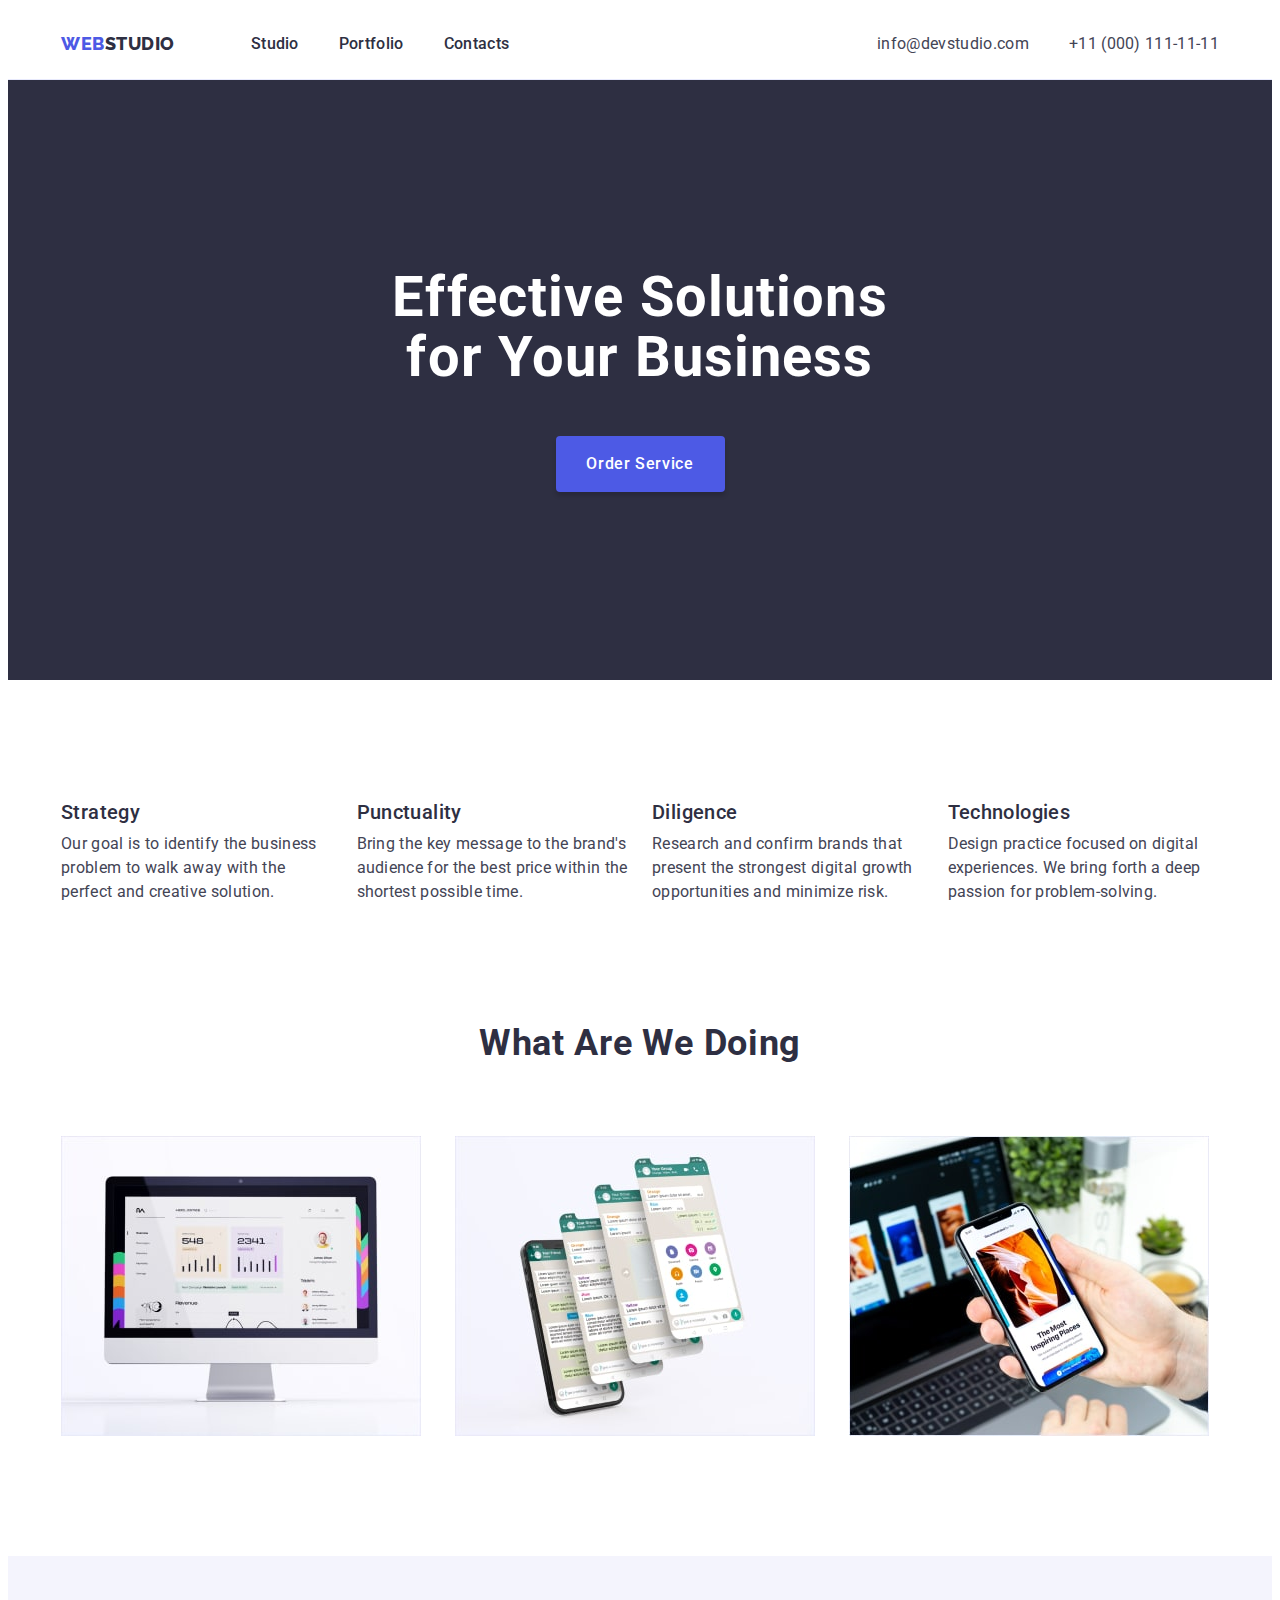
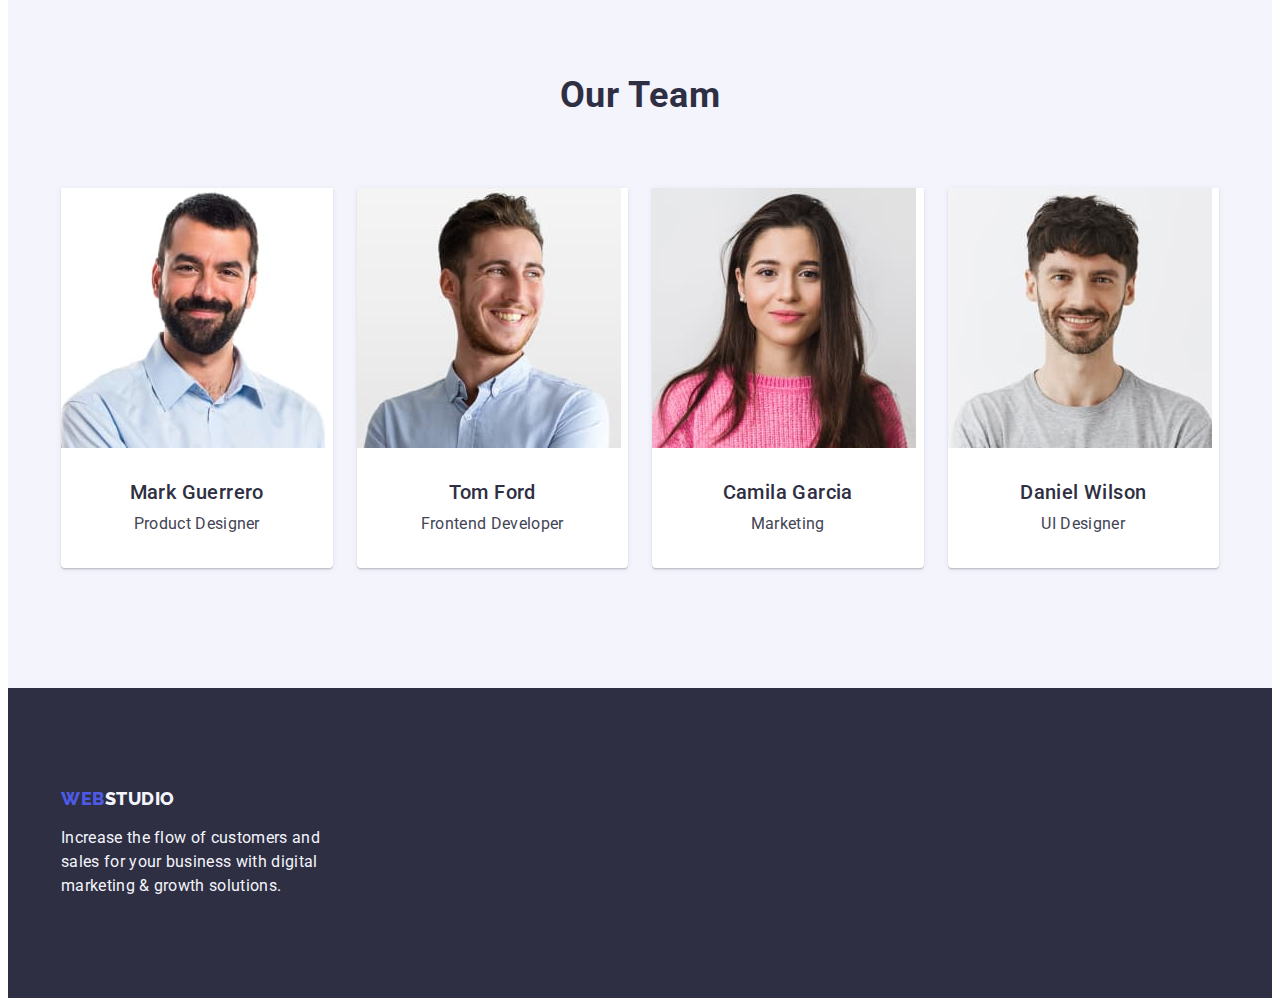
==== index.html @ 2a5b0203 "Initial commit" ====
<!DOCTYPE html>
<html lang="en">
  <head>
    <meta charset="UTF-8">
    <meta http-equiv="X-UA-Compatible" content="IE=edge">
    <meta name="viewport" content="width=device-width, initial-scale=1.0">
    <title>WebStudio</title>
    <link rel="preconnect" href="https://fonts.googleapis.com">
    <link rel="preconnect" href="https://fonts.gstatic.com" crossorigin>
    <link 
      href="https://fonts.googleapis.com/css2?family=Raleway:wght@800&family=Roboto:wght@400;500;700;900&display=swap"
      rel="stylesheet">
    <link rel="stylesheet" href="https://cdnjs.cloudflare.com/ajax/libs/modern-normalize/1.1.0/modern-normalize.min.css"
      integrity="sha512-wpPYUAdjBVSE4KJnH1VR1HeZfpl1ub8YT/NKx4PuQ5NmX2tKuGu6U/JRp5y+Y8XG2tV+wKQpNHVUX03MfMFn9Q=="
      crossorigin="anonymous" referrerpolicy="no-referrer" />
    <link rel="stylesheet" href="./css/styles.css">
  </head>
  <body>
    <header class="header">
      <div class="container header-container">
        <nav class="header-navigation">
          <a href="./index.html" class="header-logo link">Web<span class="header-logo-second">Studio</span></a>
          <ul class="header-list list">
            <li class="header-item"><a class="header-link link" href="./index.html">Studio</a></li>
            <li class="header-item"><a class="header-link link" href="./portfolio.html">Portfolio</a></li>
            <li class="header-item"><a class="header-link link" href="">Contacts</a></li>
          </ul>
        </nav>
        <address class="header-address">
          <ul class="list-address list">
            <li class="address-item"><a class="address-link link" href="mailto:info@devstudio.com">info@devstudio.com</a></li>
            <li class="address-item"><a class="address-link link" href="tel:+110001111111">+11 (000) 111-11-11</a></li>
          </ul>
        </address>
      </div>
    </header>
    <main>
      <section class="banner section">
        <div class="container">
          <h1 class="banner-title">Effective Solutions for Your Business</h1>
          <button class="banner-btn" type="button">Order Service</button>
        </div>
      </section>
      <section class="our-line section">
        <div class="container">
          <h2 hidden class="our-line-big-title"></h2>
          <ul class="our-line-list list">
            <li class="our-line-item">
              <h3 class="our-line-title title">Strategy</h3>
              <p class="our-line-text">Our goal is to identify the business problem to walk away with the perfect and creative solution.</p>
            </li>
            <li class="our-line-item">
              <h3 class="our-line-title title">Punctuality</h3>
              <p class="our-line-text">Bring the key message to the brand's audience for the best price within the shortest possible time.</p>
            </li>
            <li class="our-line-item">
              <h3 class="our-line-title title">Diligence</h3>
              <p class="our-line-text">Research and confirm brands that present the strongest digital growth opportunities and minimize risk.</p>
            </li>
            <li class="our-line-item">
              <h3 class="our-line-title title">Technologies</h3>
              <p class="our-line-text">Design practice focused on digital experiences. We bring forth a deep passion for problem-solving.</p>
            </li>
          </ul>
        </div>
      </section>
      <section class="examples section">
        <div class="container">
          <h2 class="examples-big-title">What are we doing</h2>
          <ul class="examples-list list">
            <li class="examples-item"><img src="./images/img1.jpg" width="360" height="300" alt="imac"></li>
            <li class="examples-item"><img src="./images/img2.jpg" width="360" height="300" alt="application on the phone"></li>
            <li class="examples-item"><img src="./images/img3.jpg" width="360" height="300" alt="phone"></li>
          </ul>
        </div>
      </section>
      <section class="team section">
        <div class="container">
          <h2 class="team-big-title">Our Team</h2>
          <ul class="team-list list">
            <li class="team-item">
              <img src="./images/img4.jpg" alt="foto Mark Guerrero" width="264" height="260">
              <h3 class="team-title title">Mark Guerrero</h3>
              <p class="team-text">Product Designer</p>
            </li>
            <li class="team-item">
              <img src="./images/img5.jpg" alt="foto Tom Ford" width="264" height="260">
              <h3 class="team-title title">Tom Ford</h3>
              <p class="team-text">Frontend Developer</p>
            </li>
            <li class="team-item">
              <img src="./images/img6.jpg" alt="foto Camila Garcia" width="264" height="260">
              <h3 class="team-title title">Camila Garcia</h3>
              <p class="team-text">Marketing</p>
            </li>
            <li class="team-item">
              <img src="./images/img7.jpg" alt="foto Daniel Wilson" width="264" height="260">
              <h3 class="team-title title">Daniel Wilson</h3>
              <p class="team-text">UI Designer</p>
            </li>
          </ul>
        </div>
      </section>
    </main>
    <footer class="footer">
      <div class="container">
        <a href="./index.html" class="footer-logo link">Web<span class="footer-logo-second">Studio</span></a>
        <p class="footer-text">Increase the flow of customers and sales for your business with digital marketing & growth solutions.</p>
      </div>
    </footer>
  </body>
</html>
---- css/styles.css ----
:root {
  --main-title-color: #FFFFFF;
  --second-title-color: #2E2F42;
  --hover: #404BBF;
  --banner-background-color: #2E2F42;
  --footer-background-color: #2E2F42;
  --color-text: #434455;
}

p,h1,h2,h3,h4,h5,h6 {
  margin: 0;
}

ul {
  margin: 0;
  padding-left: 0;
}

body {
  font-family: 'Roboto', sans-serif;
  color: #434455;
  background-color: #FFFFFF;
}

img {
  display: block;
}

button {
  border: none;
}

.list {
  list-style: none;
}

.link {
  text-decoration: none;
}  

.container {
  width: 1158px;
  padding-left: 15px;
  padding-right: 15px;
  margin: 0 auto;
}

.section {
  padding-top: 120px;
  padding-bottom: 120px;
}

.title {
  font-weight: 500;
  font-size: 20px;
  line-height: 1.2;
  letter-spacing: 0.02em;
}

/*-----------------------HEADER----------------------*/

.header {
  padding-top: 24px;
  padding-bottom: 23px;
  border-bottom: 1px solid #E7E9FC;
}

.header-container {
  display: flex;
}

.header-navigation {
  display: flex;
  align-items: center;
  margin-right: auto;
}

.header-logo {
font-family: 'Raleway', sans-serif;
  font-weight: 800;
  font-size: 18px;
  line-height: 1.17;
  display: flex;
  align-items: center;
  letter-spacing: 0.03em;
  text-transform: uppercase;
  color: #4D5AE5;
  margin-right: 76px;
}

.header-logo-second {
  color: #2E2F42;
}

.header-list {
  display: flex;
  gap: 40px;
}

.header-link {
  font-weight: 500;
  font-size: 16px;
  line-height: 1.5;
  letter-spacing: 0.02em;
  color: #2E2F42;
}

.header-link:hover,
.header-link:focus {
  color: var(--hover);
}

.header-address {
  font-style: normal;
}

.list-address {
  display: flex;
  gap: 40px;
}

.address-link {
  font-style: normal;
  font-size: 16px;
  line-height: 1.5;
  letter-spacing: 0.02em;
  color: #434455;
}

.address-link:hover,
.address-link:focus {
  color: var(--hover);
}

/*-----------------------BANNER----------------------*/

.banner {
  background-color :var(--banner-background-color);
  padding-top: 188px;
  padding-bottom: 188px;
}

.banner-title {
  max-width: 496px;
  font-size: 56px;
  line-height: 1.07;
  text-align: center;
  letter-spacing: 0.02em;
  color: var(--main-title-color);
  margin: auto;
  margin-bottom: 48px;
}

.banner-btn {
  min-width: 169px;
  height: 56px;
  font-family: 'Roboto', sans-serif;
  font-weight: 500;
  font-size: 16px;
  line-height: 1.5;
  display: block;
  letter-spacing: 0.04em;
  color: #FFFFFF;
  background-color: #4D5AE5;
  cursor: pointer;
  box-shadow: 0px 4px 4px rgba(0, 0, 0, 0.15);
  border-radius: 4px;
  margin: auto;
}

.banner-btn:hover,
.banner-btn:focus {
  background-color: var(--hover);
}

/*-----------------------OUR-LINE----------------------*/

.our-line-list {
  display: flex;
  gap: 24px;
}

.our-line-item {
  width: calc((100% - 72px) / 4);
}

.our-line-title {
  color: var(--second-title-color);
  margin-bottom: 8px;
}

.our-line-text {
  font-size: 16px;
  line-height: 1.5;
  letter-spacing: 0.02em;
}

/*-----------------------EXAMPLES----------------------*/

.examples {
  padding-top: 0px;
}

.examples-big-title {
  font-size: 36px;
  line-height: 1.11;
  text-align: center;
  letter-spacing: 0.02em;
  text-transform: capitalize;
  color: var(--second-title-color);
  margin-bottom: 72px;
}

.examples-list {
  display: flex;
  gap: 24px;
}

.examples-item {
  width: calc((100% - 48px) / 3);
}

/*-----------------------TEAM----------------------*/

.team {
  background-color: #F4F4FD;
}

.team-big-title {
  font-size: 36px;
  line-height: 1.11;
  text-align: center;
  letter-spacing: 0.02em;
  text-transform: capitalize;
  color: var(--second-title-color);
  margin-bottom: 72px;
}

.team-list {
  display: flex;
  gap: 24px;
}

.team-item {
  background-color: #FFFFFF;
  box-shadow: 0px 1px 6px rgba(46, 47, 66, 0.08), 0px 1px 1px rgba(46, 47, 66, 0.16), 0px 2px 1px rgba(46, 47, 66, 0.08);
  border-radius: 0px 0px 4px 4px;
  width: calc((100% - 72px) / 4);
}

.team-title {
  text-align: center;
  color: var(--second-title-color);
  margin-top: 32px;
  margin-bottom: 8px;
}

.team-text {
  font-size: 16px;
  line-height: 1.5;
  text-align: center;
  letter-spacing: 0.02em;
  margin-bottom: 32px;
}

/*------------------BUTTONS-PRODUCTS-------------------*/

.buttons-products {
  padding-top: 96px;
}

.buttons-list {
  margin-bottom: 72px;
  display: flex;
  justify-content: center;
  column-gap: 24px;
}

.buttons-item {}

.buttons-btn {
  font-family: 'Roboto', sans-serif;
  font-weight: 500;
  font-size: 16px;
  line-height: 1.5;
  display: flex;
  align-items: center;
  text-align: center;
  letter-spacing: 0.04em;
  color: #4D5AE5;
  background-color: #F4F4FD;
  cursor: pointer;
  padding: 12px 24px 12px 24px;
  border: 1px solid #E7E9FC;
  border-radius: 4px;
}

.buttons-btn:hover,
.buttons-btn:focus {
  background-color: var(--hover);
  color: #FFFFFF;
  box-shadow: 0px 3px 1px rgba(0, 0, 0, 0.1), 0px 2px 1px rgba(0, 0, 0, 0.08), 0px 2px 2px rgba(0, 0, 0, 0.12);
  border: 1px solid var(--hover);
  border-radius: 4px;
}

.products-list {
  display: flex;
  flex-wrap: wrap;
  column-gap: 24px;
  row-gap: 48px;
}

.products-item {
  width: calc((100% - 48px) / 3);
}

.products-description {
  padding-top: 32px;
  padding-left: 16px;
  padding-bottom: 32px;
  border: 1px solid #E7E9FC;
  border-top: none;
}

.products-title {
  color: var(--second-title-color);
  margin-bottom: 8px;
}

.products-text {
  font-size: 16px;
  line-height: 1.5;
  letter-spacing: 0.02em;
  color: var(--color-text);
}

/*-----------------------FOOTER----------------------*/

.footer {
  background-color: var(--footer-background-color);
  padding-top: 100px;
  padding-bottom: 100px;
}

.footer-logo {
  font-family: 'Raleway', sans-serif;
  font-weight: 800;
  font-size: 18px;
  line-height: 1.17;
  display: flex;
  align-items: center;
  letter-spacing: 0.03em;
  text-transform: uppercase;
  color: #4D5AE5;
  margin-bottom: 17.5px;
}

.footer-logo-second {
  color: #F4F4FD;
}

.footer-text {
  max-width: 264px;
  font-size: 16px;
  line-height: 1.5;
  letter-spacing: 0.02em;
  color: #F4F4FD;
}
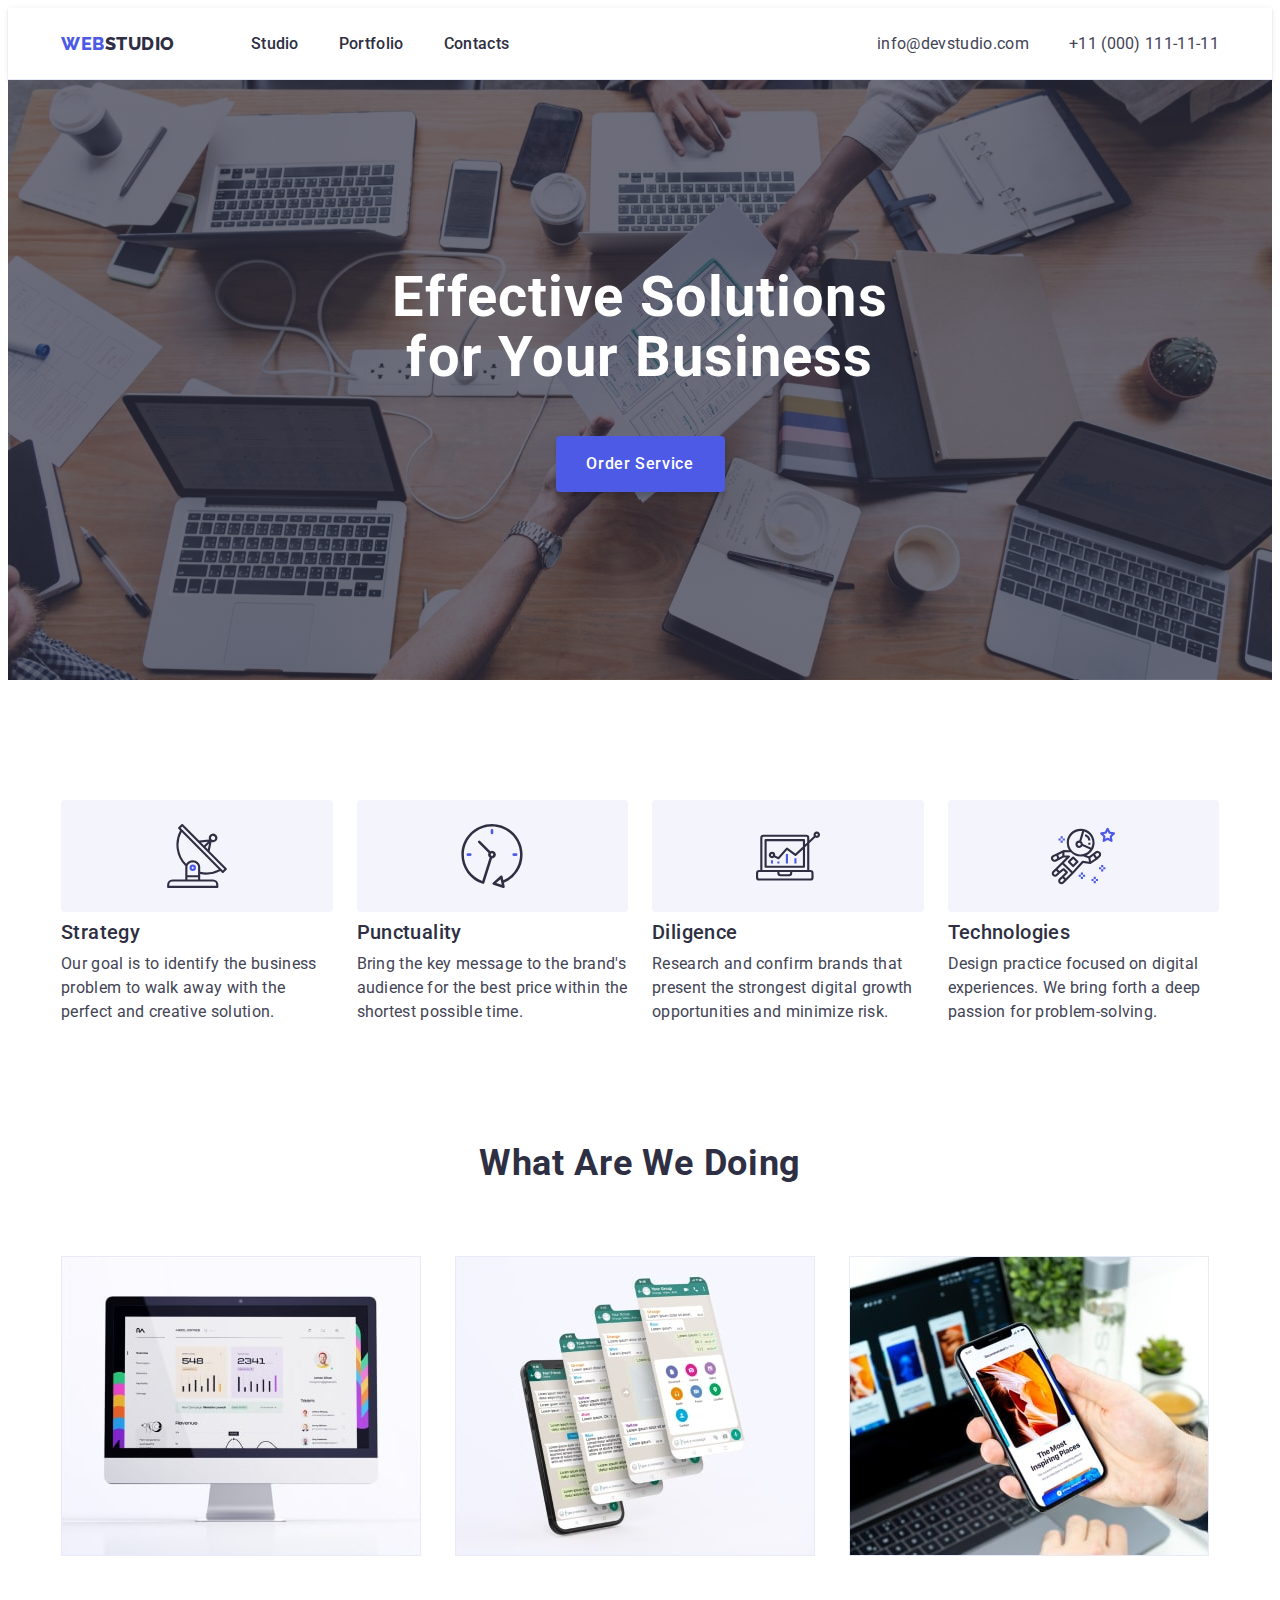
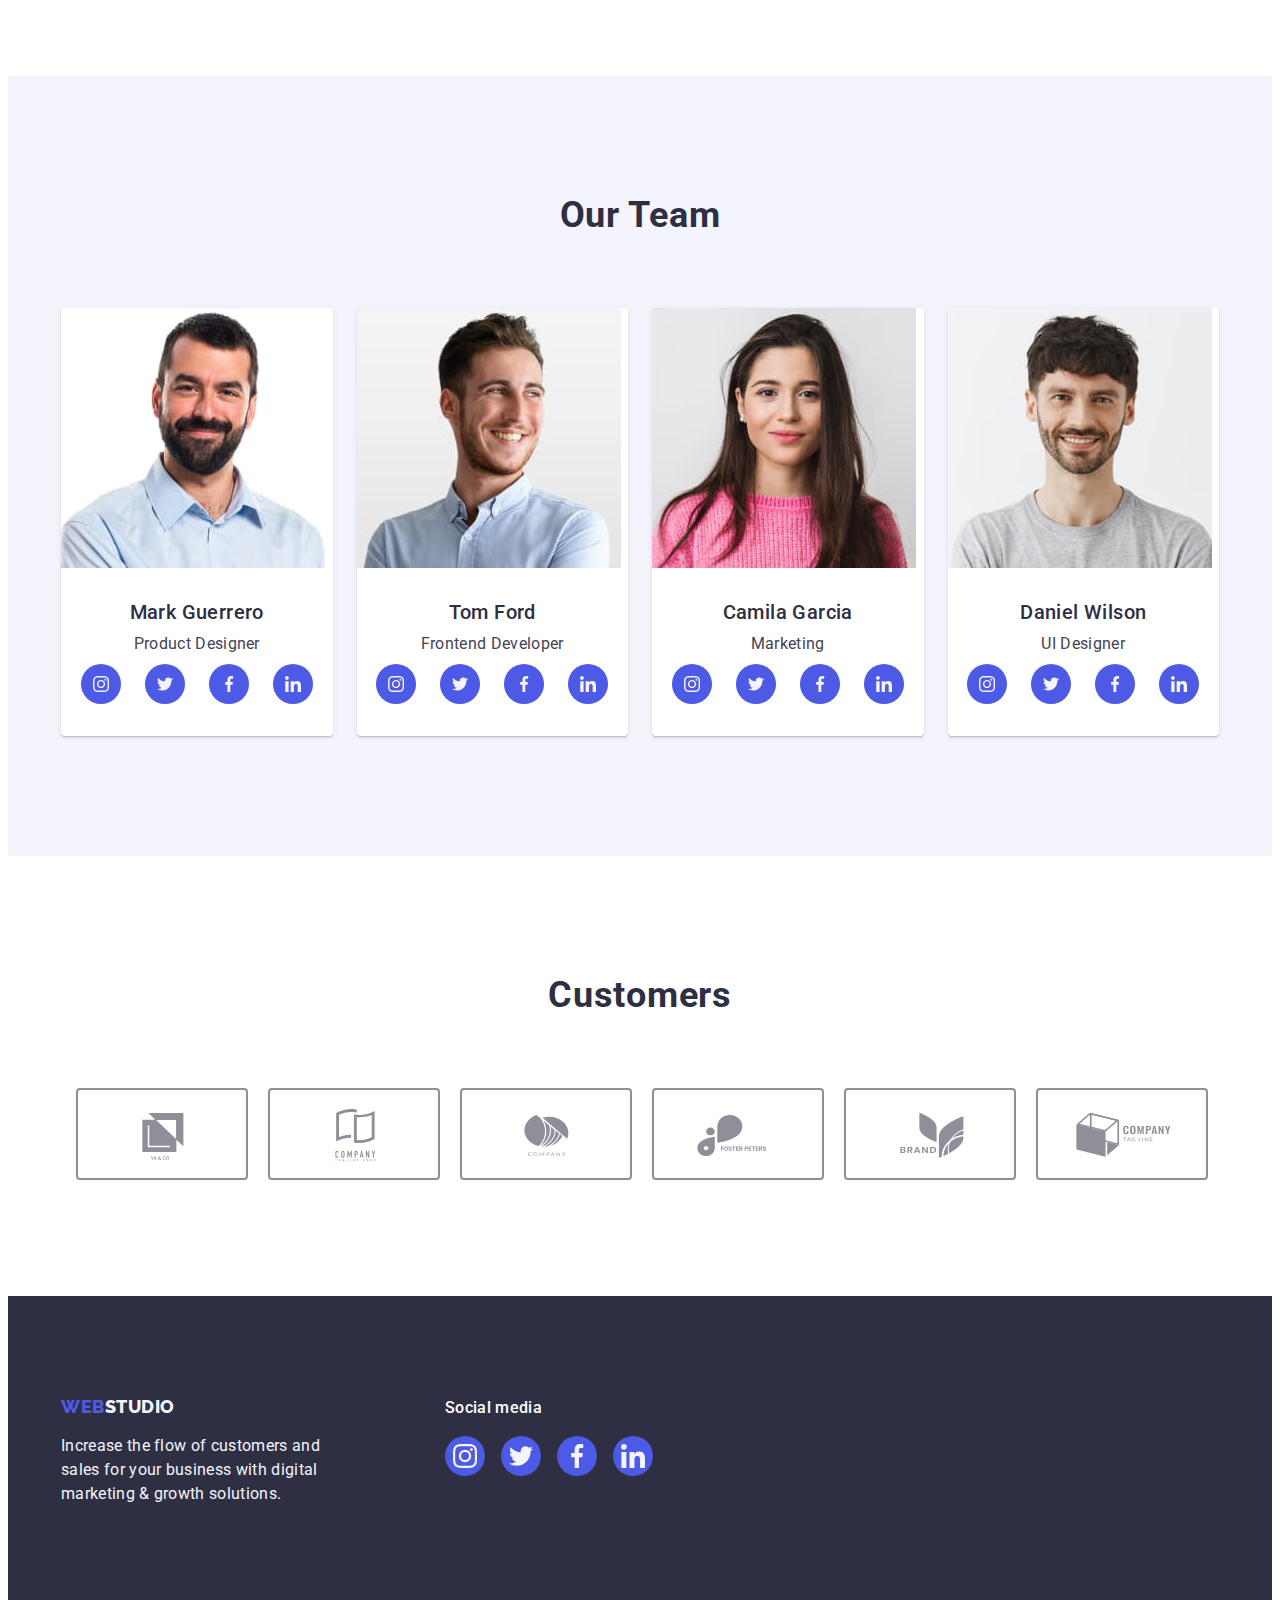
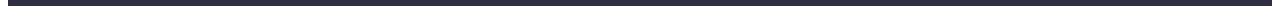
==== commit 232b0743: "last" ====
--- a/index.html
+++ b/index.html
@@ -46,18 +46,38 @@
           <h2 hidden class="our-line-big-title"></h2>
           <ul class="our-line-list list">
             <li class="our-line-item">
+              <div class="our-line-wrap">
+                <svg class="our-line-icons" width="64" height="64">
+                  <use href="./images/icons-company.svg#icon-antenna"></use>
+                </svg>
+              </div>
               <h3 class="our-line-title title">Strategy</h3>
               <p class="our-line-text">Our goal is to identify the business problem to walk away with the perfect and creative solution.</p>
             </li>
             <li class="our-line-item">
+              <div class="our-line-wrap">
+                <svg class="our-line-icons" width="64" height="64">
+                  <use href="./images/icons-company.svg#icon-clock"></use>
+                </svg>
+              </div>
               <h3 class="our-line-title title">Punctuality</h3>
               <p class="our-line-text">Bring the key message to the brand's audience for the best price within the shortest possible time.</p>
             </li>
             <li class="our-line-item">
+              <div class="our-line-wrap">
+                <svg class="our-line-icons" width="64" height="64">
+                  <use href="./images/icons-company.svg#icon-diagram"></use>
+                </svg>
+              </div>
               <h3 class="our-line-title title">Diligence</h3>
               <p class="our-line-text">Research and confirm brands that present the strongest digital growth opportunities and minimize risk.</p>
             </li>
             <li class="our-line-item">
+              <div class="our-line-wrap">
+                <svg class="our-line-icons" width="64" height="64">
+                  <use href="./images/icons-company.svg#icon-astronaut"></use>
+                </svg>
+              </div>
               <h3 class="our-line-title title">Technologies</h3>
               <p class="our-line-text">Design practice focused on digital experiences. We bring forth a deep passion for problem-solving.</p>
             </li>
@@ -82,30 +102,234 @@
               <img src="./images/img4.jpg" alt="foto Mark Guerrero" width="264" height="260">
               <h3 class="team-title title">Mark Guerrero</h3>
               <p class="team-text">Product Designer</p>
+              <ul class="team-item-list list">
+                <li class="team-item-soc">
+                  <a href="#" class="team-soc-link link" >
+                    <svg class="team-soc-icon" width="16" height="16">
+                      <use href="./images/icons-company.svg#icon-instagram"></use>
+                    </svg>
+                  </a>
+                </li>
+                <li class="team-item-soc">
+                  <a href="#" class="team-soc-link link" >
+                    <svg class="team-soc-icon" width="16" height="16">
+                      <use href="./images/icons-company.svg#icon-twitter"></use>
+                    </svg>
+                  </a>
+                </li>
+                <li class="team-item-soc">
+                  <a href="#" class="team-soc-link link" >
+                    <svg class="team-soc-icon" width="16" height="16">
+                      <use href="./images/icons-company.svg#icon-facebook"></use>
+                    </svg>
+                  </a>
+                </li>
+                <li class="team-item-soc">
+                  <a href="#" class="team-soc-link link" >
+                    <svg class="team-soc-icon" width="16" height="16">
+                      <use href="./images/icons-company.svg#icon-linkedin"></use>
+                    </svg>
+                  </a>
+                </li>
+              </ul>
             </li>
             <li class="team-item">
               <img src="./images/img5.jpg" alt="foto Tom Ford" width="264" height="260">
               <h3 class="team-title title">Tom Ford</h3>
               <p class="team-text">Frontend Developer</p>
+              <ul class="team-item-list list">
+                <li class="team-item-soc">
+                  <a href="#" class="team-soc-link link" >
+                    <svg class="team-soc-icon" width="16" height="16">
+                      <use href="./images/icons-company.svg#icon-instagram"></use>
+                    </svg>
+                  </a>
+                </li>
+                <li class="team-item-soc">
+                  <a href="#" class="team-soc-link link" >
+                    <svg class="team-soc-icon" width="16" height="16">
+                      <use href="./images/icons-company.svg#icon-twitter"></use>
+                    </svg>
+                  </a>
+                </li>
+                <li class="team-item-soc">
+                  <a href="#" class="team-soc-link link" >
+                    <svg class="team-soc-icon" width="16" height="16">
+                      <use href="./images/icons-company.svg#icon-facebook"></use>
+                    </svg>
+                  </a>
+                </li>
+                <li class="team-item-soc">
+                  <a href="#" class="team-soc-link link" >
+                    <svg class="team-soc-icon" width="16" height="16">
+                      <use href="./images/icons-company.svg#icon-linkedin"></use>
+                    </svg>
+                  </a>
+                </li>
+              </ul>
             </li>
             <li class="team-item">
               <img src="./images/img6.jpg" alt="foto Camila Garcia" width="264" height="260">
               <h3 class="team-title title">Camila Garcia</h3>
               <p class="team-text">Marketing</p>
+              <ul class="team-item-list list">
+                <li class="team-item-soc">
+                  <a href="#" class="team-soc-link link" >
+                    <svg class="team-soc-icon" width="16" height="16">
+                      <use href="./images/icons-company.svg#icon-instagram"></use>
+                    </svg>
+                  </a>
+                </li>
+                <li class="team-item-soc">
+                  <a href="#" class="team-soc-link link" >
+                    <svg class="team-soc-icon" width="16" height="16">
+                      <use href="./images/icons-company.svg#icon-twitter"></use>
+                    </svg>
+                  </a>
+                </li>
+                <li class="team-item-soc">
+                  <a href="#" class="team-soc-link link" >
+                    <svg class="team-soc-icon" width="16" height="16">
+                      <use href="./images/icons-company.svg#icon-facebook"></use>
+                    </svg>
+                  </a>
+                </li>
+                <li class="team-item-soc">
+                  <a href="#" class="team-soc-link link" >
+                    <svg class="team-soc-icon" width="16" height="16">
+                      <use href="./images/icons-company.svg#icon-linkedin"></use>
+                    </svg>
+                  </a>
+                </li>
+              </ul>
             </li>
             <li class="team-item">
               <img src="./images/img7.jpg" alt="foto Daniel Wilson" width="264" height="260">
               <h3 class="team-title title">Daniel Wilson</h3>
               <p class="team-text">UI Designer</p>
+              <ul class="team-item-list list">
+                <li class="team-item-soc">
+                  <a href="#" class="team-soc-link link" >
+                    <svg class="team-soc-icon" width="16" height="16">
+                      <use href="./images/icons-company.svg#icon-instagram"></use>
+                    </svg>
+                  </a>
+                </li>
+                <li class="team-item-soc">
+                  <a href="#" class="team-soc-link link" >
+                    <svg class="team-soc-icon" width="16" height="16">
+                      <use href="./images/icons-company.svg#icon-twitter"></use>
+                    </svg>
+                  </a>
+                </li>
+                <li class="team-item-soc">
+                  <a href="#" class="team-soc-link link" >
+                    <svg class="team-soc-icon" width="16" height="16">
+                      <use href="./images/icons-company.svg#icon-facebook"></use>
+                    </svg>
+                  </a>
+                </li>
+                <li class="team-item-soc">
+                  <a href="#" class="team-soc-link link" >
+                    <svg class="team-soc-icon" width="16" height="16">
+                      <use href="./images/icons-company.svg#icon-linkedin"></use>
+                    </svg>
+                  </a>
+                </li>
+              </ul>
+            </li>
+          </ul>
+        </div>
+      </section>
+      <section class="clients section">
+        <div class="container">
+          <h2 class="clients-title">Customers</h2>
+          <ul class="clients-list list">
+            <li class="clients-item">      
+              <a href="#" class="clients-list-link link">
+                <svg class="clients-icons" width="104" height="56">
+                  <use href="./images/icons-company.svg#icon-Client-1"></use>
+                </svg>
+              </a>
+            </li>
+            <li class="clients-item">
+              <a href="#" class="clients-list-link link">
+                <svg class="clients-icons" width="104" height="56">
+                  <use href="./images/icons-company.svg#icon-Client-2"></use>
+                </svg>
+              </a>
+            </li>
+            <li class="clients-item">
+              <a href="#" class="clients-list-link link">
+                <svg class="clients-icons" width="104" height="56">
+                  <use href="./images/icons-company.svg#icon-Client-3"></use>
+                </svg>
+              </a>
+            </li>
+            <li class="clients-item">
+              <a href="#" class="clients-list-link link">
+                <svg class="clients-icons" width="104" height="56">
+                  <use href="./images/icons-company.svg#icon-Client-4"></use>
+                </svg>
+              </a>
+            </li>
+            <li class="clients-item">
+              <a href="#" class="clients-list-link link">
+                <svg class="clients-icons" width="104" height="56">
+                  <use href="./images/icons-company.svg#icon-Client-5"></use>
+                </svg>
+              </a>
+            </li>
+            <li class="clients-item">
+              <a href="#" class="clients-list-link link">
+                <svg class="clients-icons" width="104" height="56">
+                  <use href="./images/icons-company.svg#icon-Client-6"></use>
+                </svg>
+              </a>
             </li>
           </ul>
         </div>
       </section>
     </main>
     <footer class="footer">
-      <div class="container">
-        <a href="./index.html" class="footer-logo link">Web<span class="footer-logo-second">Studio</span></a>
-        <p class="footer-text">Increase the flow of customers and sales for your business with digital marketing & growth solutions.</p>
+      <div class="container footer-wrap">
+        <div class="footer-logo-wrap">
+          <a href="./index.html" class="footer-logo link">Web<span class="footer-logo-second">Studio</span></a>
+          <p class="footer-text">Increase the flow of customers and sales for your business with digital marketing & growth solutions.</p>
+        </div>
+        <div class="footer-soc-wrap">
+          <p class="footer-soc-text">Social media</p>
+          <ul class="footer-soc-list list">
+            <li class="footer-soc-item">
+              <a href="#" class="footer-soc-link">
+                <svg class="footer-soc-icon" width="24" height="24">
+                  <use href="./images/icons-company.svg#icon-instagram"></use>
+                </svg>
+              </a>
+            </li>
+            <li class="footer-soc-item">
+              <a href="#" class="footer-soc-link">
+                <svg class="footer-soc-icon" width="24" height="24">
+                  <use href="./images/icons-company.svg#icon-twitter"></use>
+                </svg>
+              </a>
+            </li>
+            <li class="footer-soc-item">
+              <a href="#" class="footer-soc-link">
+                <svg class="footer-soc-icon" width="24" height="24">
+                  <use href="./images/icons-company.svg#icon-facebook"></use>
+                </svg>
+              </a>
+            </li>
+            <li class="footer-soc-item">
+              <a href="#" class="footer-soc-link">
+                <svg class="footer-soc-icon" width="24" height="24">
+                  <use href="./images/icons-company.svg#icon-linkedin"></use>
+                </svg>
+              </a>
+            </li>
+          </ul>
+        </div>
       </div>
     </footer>
   </body>
--- a/css/styles.css
+++ b/css/styles.css
@@ -2,9 +2,12 @@
   --main-title-color: #FFFFFF;
   --second-title-color: #2E2F42;
   --hover: #404BBF;
+  --hover-footer-soc-icon: #31D0AA;
   --banner-background-color: #2E2F42;
   --footer-background-color: #2E2F42;
   --color-text: #434455;
+  --color-soc-icon: #F4F4FD;
+  --background-color-soc-icon: #4D5AE5;
 }
 
 p,h1,h2,h3,h4,h5,h6 {
@@ -63,6 +66,7 @@
   padding-top: 24px;
   padding-bottom: 23px;
   border-bottom: 1px solid #E7E9FC;
+  box-shadow: 0px 2px 1px rgba(46, 47, 66, 0.08), 0px 1px 1px rgba(46, 47, 66, 0.16), 0px 1px 6px rgba(46, 47, 66, 0.08);
 }
 
 .header-container {
@@ -136,8 +140,15 @@
 
 .banner {
   background-color :var(--banner-background-color);
+  background-image: linear-gradient(rgba(46, 47, 66, 0.7),
+    rgba(46, 47, 66, 0.7)), url(../images/background.jpg);
+  background-repeat: no-repeat;
+  background-position: center;
+  background-size: cover;
   padding-top: 188px;
   padding-bottom: 188px;
+  max-width: 1440px;
+  margin: auto;
 }
 
 .banner-title {
@@ -184,6 +195,18 @@
   width: calc((100% - 72px) / 4);
 }
 
+.our-line-wrap {
+  display: flex;
+  align-items: center;
+  justify-content: center;
+  height: 112px;
+  background-color: #F4F4FD;
+  border-radius: 4px;
+  margin-bottom: 8px;
+}
+
+.our-line-icons {}
+
 .our-line-title {
   color: var(--second-title-color);
   margin-bottom: 8px;
@@ -260,7 +283,83 @@
   line-height: 1.5;
   text-align: center;
   letter-spacing: 0.02em;
-  margin-bottom: 32px;
+  margin-bottom: 8px;
+}
+
+.team-item-list {
+  display: flex;
+  justify-content: center;
+  gap: 24px;
+  padding-bottom: 32px;
+}
+
+.team-item-soc {
+  width: 40px;
+  height: 40px;
+}
+
+.team-soc-link {
+  width: 100%;
+  height: 100%;
+  border-radius: 50%;
+  background-color: var(--background-color-soc-icon);
+  display: flex;
+  align-items: center;
+  justify-content: center;
+  color: var(--color-soc-icon);
+}
+
+.team-soc-link:hover,
+.team-soc-link:focus {
+  background-color: var(--hover);
+}
+
+.team-soc-icon {
+  fill: currentColor;
+}
+
+/*--------------------CLIENTS-------------------*/
+
+.clients-title {
+    font-size: 36px;
+    line-height: 1.11;
+    text-align: center;
+    letter-spacing: 0.02em;
+    text-transform: capitalize;
+    color: var(--second-title-color);
+    margin-bottom: 72px;
+}
+
+.clients-list {
+  display: flex;
+  justify-content: center;
+  gap: 24px;
+}
+
+.clients-item {
+  width: 168px;
+  height: 88px;
+}
+
+.clients-list-link {
+  display: flex;
+  justify-content: center;
+  align-items: center;
+  width: 100%;
+  height: 100%;
+  border: 2px solid #8E8F99;
+  border-radius: 4px;
+  color:#8E8F99;
+}
+
+.clients-icons {
+  fill: currentColor;
+}
+
+.clients-list-link:hover,
+.clients-list-link:focus {
+  color: var(--hover);
+  border-color: var(--hover);
 }
 
 /*------------------BUTTONS-PRODUCTS-------------------*/
@@ -273,10 +372,8 @@
   margin-bottom: 72px;
   display: flex;
   justify-content: center;
-  column-gap: 24px;
-}
-
-.buttons-item {}
+  gap: 24px;
+}
 
 .buttons-btn {
   font-family: 'Roboto', sans-serif;
@@ -315,6 +412,18 @@
   width: calc((100% - 48px) / 3);
 }
 
+.products-item-link {
+  display: block;
+}
+
+.products-item-link:hover>.products-description, 
+.products-item-link:focus>.products-description {
+  border: 1px solid #F4F4FD;
+  box-shadow: 0px 1px 6px rgba(46, 47, 66, 0.08), 0px 1px 1px rgba(46, 47, 66, 0.16), 0px 2px 1px rgba(46, 47, 66, 0.08);
+  border-top: none;
+}
+
+
 .products-description {
   padding-top: 32px;
   padding-left: 16px;
@@ -343,6 +452,11 @@
   padding-bottom: 100px;
 }
 
+.footer-wrap {
+  display: flex;
+  gap: 120px;
+}
+
 .footer-logo {
   font-family: 'Raleway', sans-serif;
   font-weight: 800;
@@ -366,4 +480,44 @@
   line-height: 1.5;
   letter-spacing: 0.02em;
   color: #F4F4FD;
+}
+
+.footer-soc-text {
+  font-weight: 500;
+  font-size: 16px;
+  line-height: 1.5;
+  letter-spacing: 0.02em;
+  color: #FFFFFF;
+  margin-bottom: 16px;
+}
+
+.footer-soc-list {
+  display: flex;
+  gap: 16px;
+}
+
+.footer-soc-item {
+  width: 40px;
+  height: 40px;
+}
+
+.footer-soc-link {
+  border-radius: 50%;
+  width: 100%;
+  height: 100%;
+  background-color: var(--background-color-soc-icon);
+  display: flex;
+  align-items: center;
+  justify-content: center;
+  color: var(--color-soc-icon);
+}
+
+.footer-soc-link:hover,
+.footer-soc-link:focus {
+  background-color: var(--hover-footer-soc-icon);
+}
+
+.footer-soc-icon {
+  display: flex;
+  fill: currentColor;
 }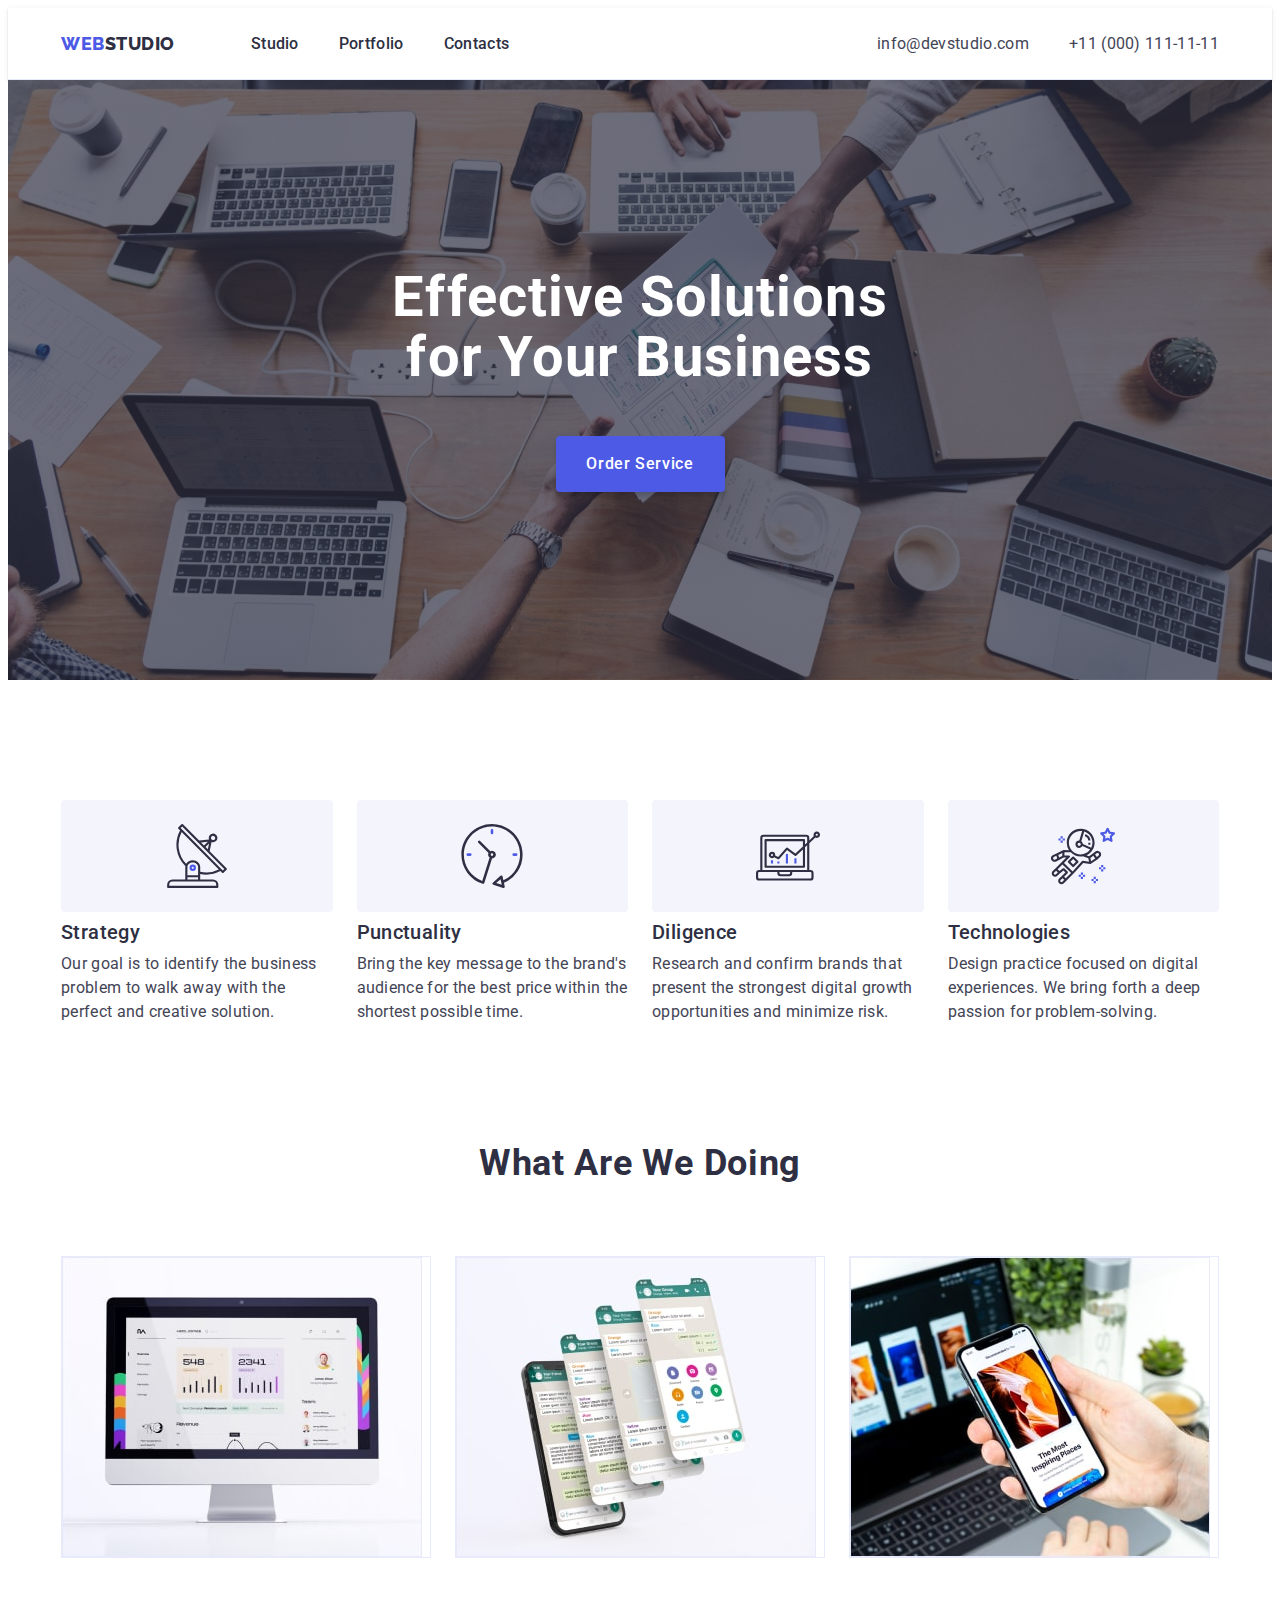
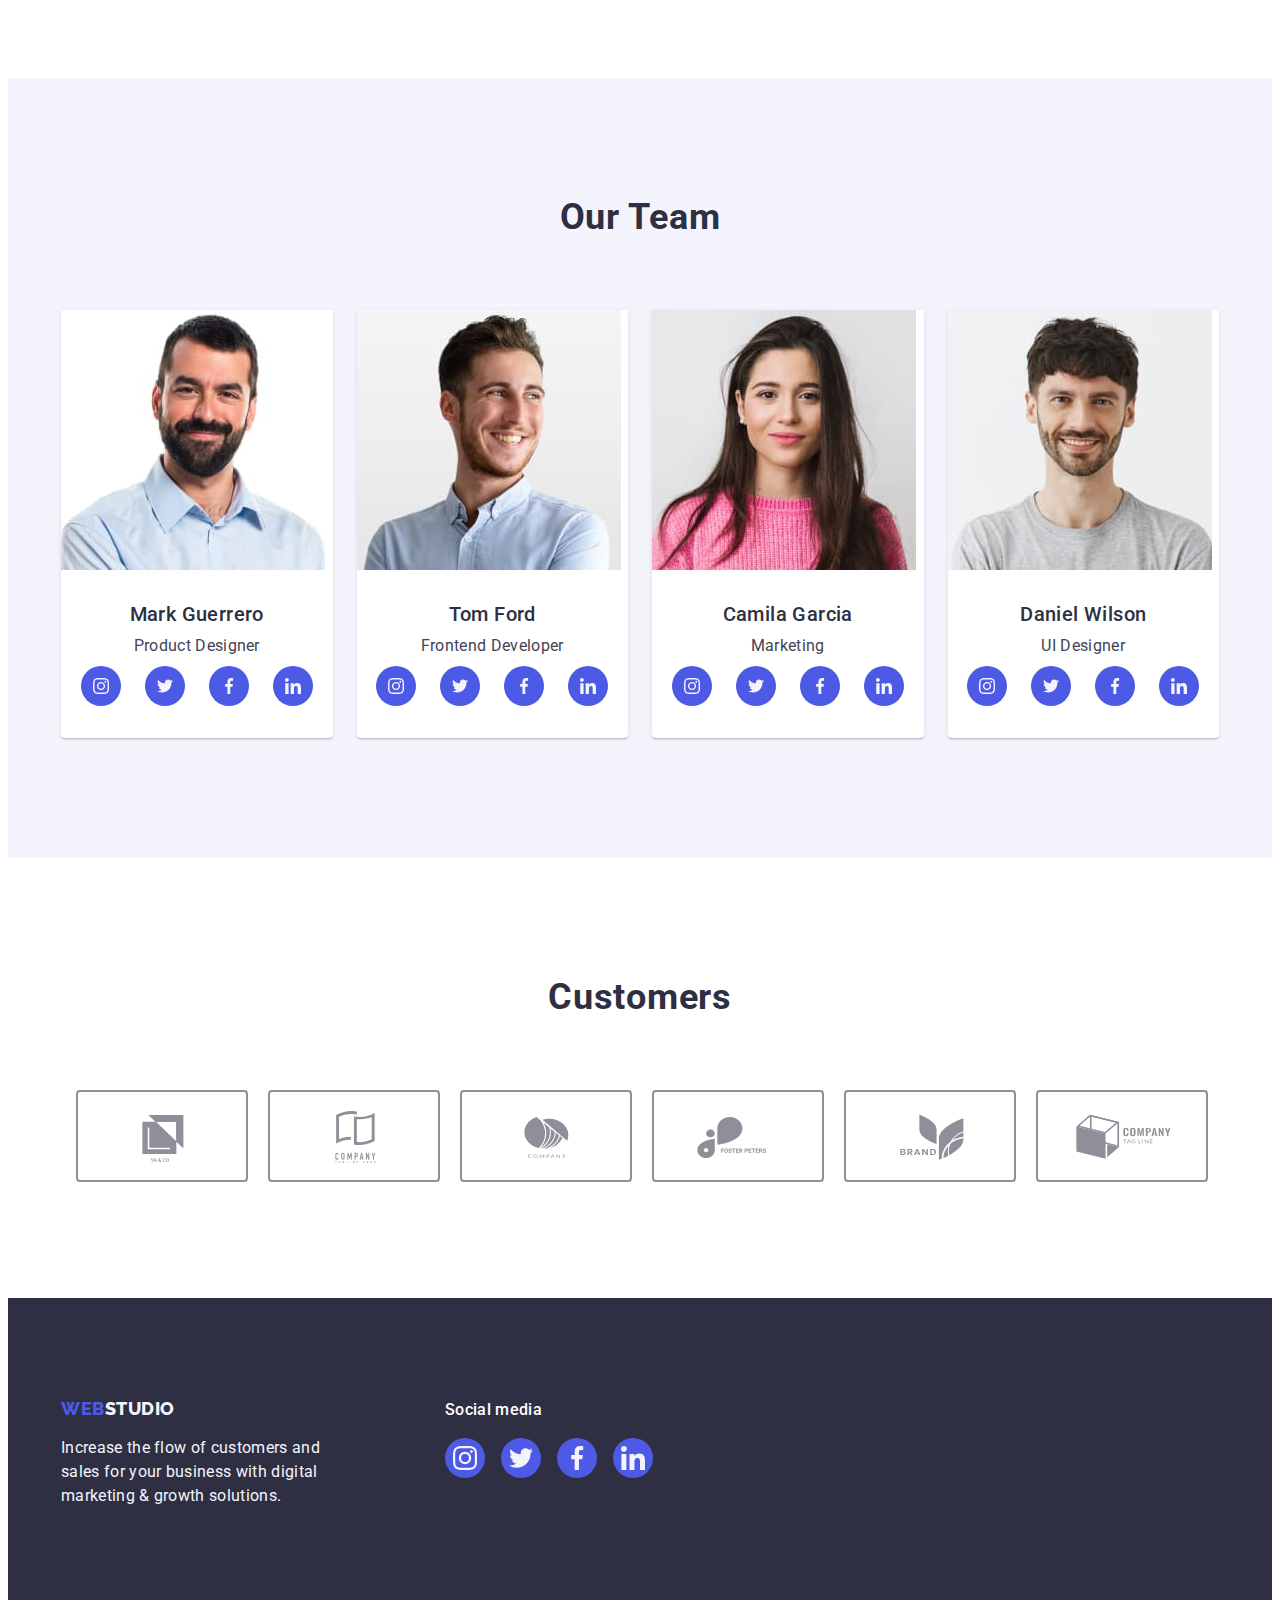
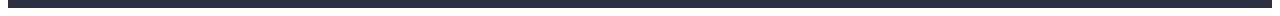
==== commit c6922a0a: "+ hidden title" ====
--- a/index.html
+++ b/index.html
@@ -43,7 +43,7 @@
       </section>
       <section class="our-line section">
         <div class="container">
-          <h2 hidden class="our-line-big-title"></h2>
+          <h2 hidden class="our-line-big-title">Our line</h2>
           <ul class="our-line-list list">
             <li class="our-line-item">
               <div class="our-line-wrap">
--- a/css/styles.css
+++ b/css/styles.css
@@ -205,8 +205,6 @@
   margin-bottom: 8px;
 }
 
-.our-line-icons {}
-
 .our-line-title {
   color: var(--second-title-color);
   margin-bottom: 8px;
@@ -241,6 +239,7 @@
 
 .examples-item {
   width: calc((100% - 48px) / 3);
+  border: 1px solid #E7E9FC;
 }
 
 /*-----------------------TEAM----------------------*/
